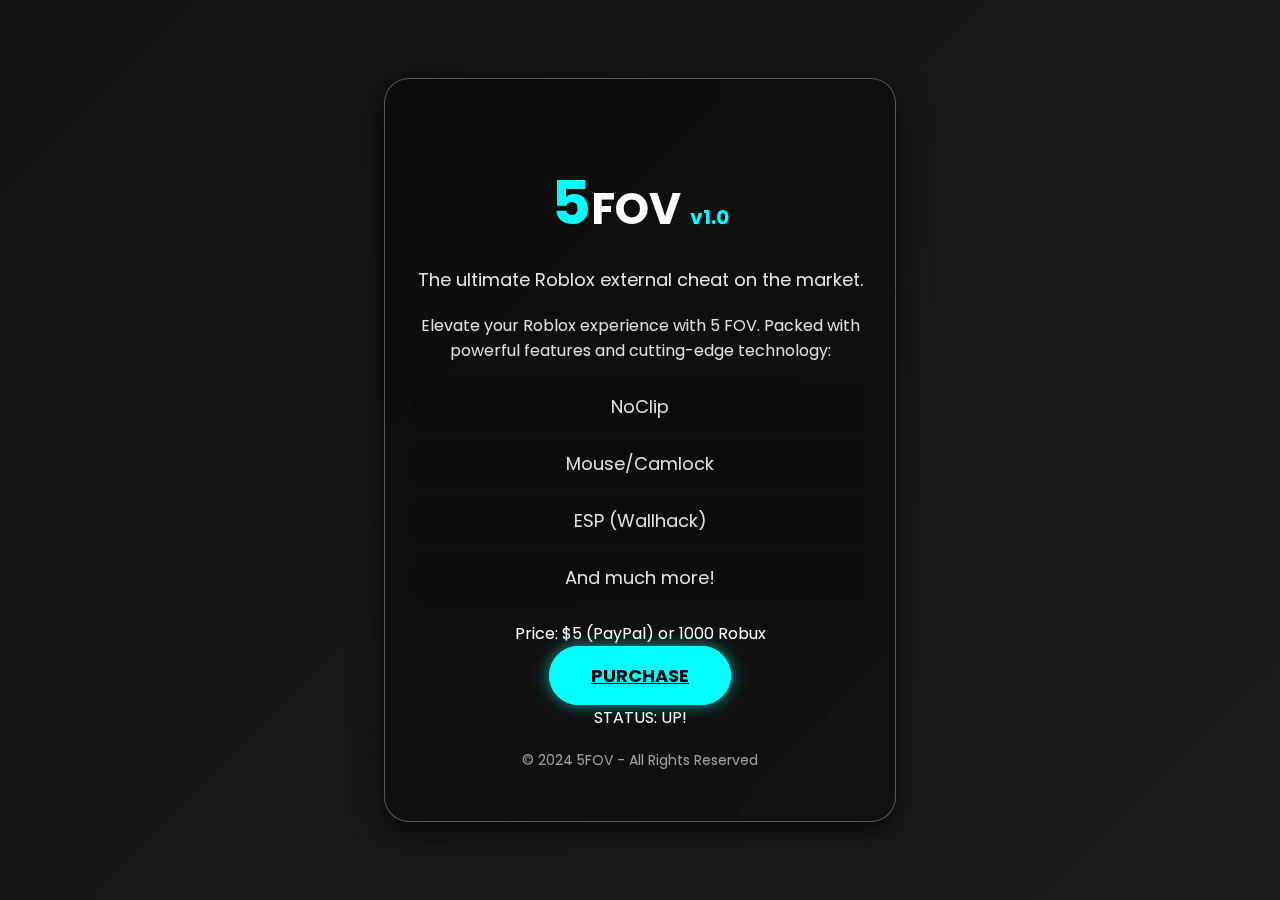
==== index.html @ 068c8ea2 "Update index.html" ====
<!DOCTYPE html>
<html lang="en">
<head>
    <meta charset="UTF-8">
    <meta name="viewport" content="width=device-width, initial-scale=1.0">
    <meta http-equiv="X-UA-Compatible" content="IE=edge">
    <title>5 FOV - Roblox External Cheat</title>
    <link rel="stylesheet" href="styles.css">
    <link href="https://fonts.googleapis.com/css2?family=Poppins:wght@400;600;700&display=swap" rel="stylesheet">
</head>
<body>

    <!-- Main Container -->
    <div class="glass-container">
        <!-- Header Section -->
        <div class="header">
            <h1 class="title"><span class="five">5</span>FOV <span class="version">v1.0</span></h1>
            <p class="tagline">The ultimate Roblox external cheat on the market.</p>
        </div>

        <!-- Description Section -->
        <p class="description">
            Elevate your Roblox experience with 5 FOV. Packed with powerful features and cutting-edge technology:
        </p>

        <!-- Features List -->
        <ul class="features">
            <li>NoClip</li>
            <li>Mouse/Camlock</li>
            <li>ESP (Wallhack)</li>
            <li>And much more!</li>
        </ul>

        <!-- Purchase Button -->
        
    <!-- Pricing Section -->
    <!-- Pricing Section -->
    <p class="pricing-list">Price: $5 (PayPal) or 1000 Robux</p>
    <a href="https://discord.gg/RQFkNAG8YH" class="purchase-btn">PURCHASE</a>
    

        <!-- Footer Section -->
        
    <!-- Status Box -->
    <div class="status-box">
        <p>STATUS: UP!</p>
    </div>
    <div class="footer">© 2024 5FOV - All Rights Reserved</div>
    
    </div>

</body>
</html>
---- styles.css ----
/* General Styles */
body {
    font-family: 'Poppins', sans-serif;
    background: linear-gradient(135deg, #121212, #1e1e1e); /* Darker gradient background */
    color: #ffffff;
    margin: 0;
    padding: 0;
    display: flex;
    justify-content: center;
    align-items: center;
    height: 100vh;
    overflow: hidden;
}

/* Glassmorphism Container */
.glass-container {
    background: rgba(0, 0, 0, 0.35); /* Slightly lighter glass-like transparency */
    backdrop-filter: blur(25px); /* More blurred background for glass effect */
    border: 1px solid rgba(255, 255, 255, 0.3);
    border-radius: 25px; /* Increased border radius */
    padding: 50px 30px; /* More padding for a spacious feel */
    max-width: 450px; /* Increased width */
    width: 100%;
    text-align: center;
    box-shadow: 0px 10px 30px rgba(0, 0, 0, 0.8);
    transition: transform 0.3s ease, box-shadow 0.3s ease;
    animation: containerSlideIn 1s ease-out;
}

.glass-container:hover {
    transform: translateY(-15px); /* More pronounced hover lift */
    box-shadow: 0px 15px 40px rgba(0, 255, 255, 0.6);
}

/* Header Section */
.header h1 {
    font-weight: 700;
    color: #ffffff;
    font-size: 44px; /* Increased font size */
    margin-bottom: 10px;
    animation: headerBounce 1s ease-in-out infinite;
}

.header .five {
    font-size: 60px; /* Larger */
    color: #00ffff; /* Cyan */
}

.version {
    font-size: 20px; /* Slightly larger */
    color: #00ffff; /* Cyan */
}

.tagline {
    font-size: 18px; /* Larger */
    color: rgba(255, 255, 255, 0.9);
    margin-bottom: 20px;
    animation: taglineFadeIn 1.5s ease-out;
}

/* Description Section */
.description {
    font-size: 16px; /* Larger font size */
    margin-bottom: 20px;
    color: #e0e0e0;
}

/* Features List */
.features {
    list-style: none;
    padding: 0;
    font-size: 18px; /* Larger font size for features */
    margin-bottom: 20px;
    animation: featuresPopIn 0.8s ease-out;
}

.features li {
    margin: 10px 0;
    color: #e0e0e0; /* Light grey */
    position: relative;
    padding: 10px;
    border-radius: 10px; /* Rounded corners */
    background: rgba(0, 0, 0, 0.2); /* Slight background for better readability */
    transition: transform 0.3s ease, background-color 0.3s ease;
}

/* Features Highlight */
.features li:hover {
    transform: translateY(-5px); /* Slight lift on hover */
    background-color: rgba(0, 255, 255, 0.3); /* Highlight on hover */
}

/* Purchase Button */
.purchase-btn {
    position: relative;
    background: #00ffff; /* Cyan background */
    color: #000000; /* Dark text */
    padding: 15px 40px; /* Increased padding */
    border: 2px solid #00ffff; /* Initial border color */
    border-radius: 30px; /* Increased border radius */
    font-size: 18px; /* Larger font */
    font-weight: bold;
    cursor: pointer;
    overflow: hidden;
    text-transform: uppercase;
    transition: transform 0.3s ease, box-shadow 0.3s ease, color 0.3s ease;
    box-shadow: 0 0 15px rgba(0, 255, 255, 0.6); /* Glowing shadow */
}

/* Simplified Hover Effect */
.purchase-btn:hover {
    transform: scale(1.05); /* Slightly grow on hover */
    box-shadow: 0 0 25px rgba(0, 255, 255, 0.8); /* Enhanced glowing shadow */
    color: #000000; /* Dark text color on hover */
}

/* Footer Section */
.footer {
    margin-top: 20px;
    font-size: 14px; /* Larger footer text */
    color: rgba(255, 255, 255, 0.6);
}

/* Animations */
@keyframes containerSlideIn {
    0% {
        opacity: 0;
        transform: translateY(50px);
    }
    100% {
        opacity: 1;
        transform: translateY(0);
    }
}

@keyframes headerBounce {
    0%, 100% {
        transform: translateY(0);
    }
    50% {
        transform: translateY(-10px);
    }
}

@keyframes taglineFadeIn {
    0% {
        opacity: 0;
        transform: translateY(20px);
    }
    100% {
        opacity: 1;
        transform: translateY(0);
    }
}

@keyframes featuresPopIn {
    0% {
        opacity: 0;
        transform: translateY(20px);
    }
    100% {
        opacity: 1;
        transform: translateY(0);
    }
}
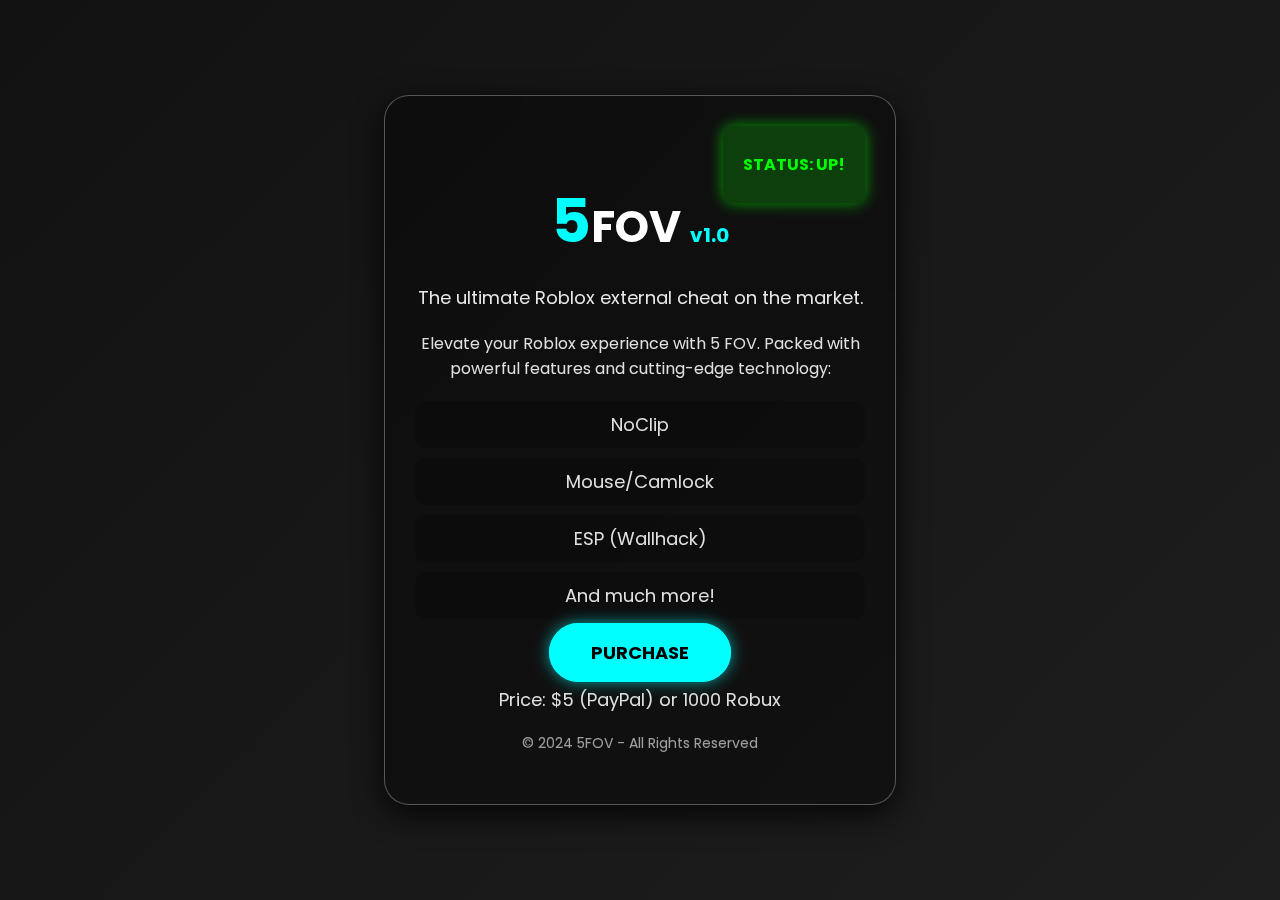
==== commit ca88da66: "Update index.html" ====
--- a/index.html
+++ b/index.html
@@ -1,13 +1,22 @@
 <!DOCTYPE html>
 <html lang="en">
-<head>
-    <meta charset="UTF-8">
-    <meta name="viewport" content="width=device-width, initial-scale=1.0">
-    <meta http-equiv="X-UA-Compatible" content="IE=edge">
-    <title>5 FOV - Roblox External Cheat</title>
-    <link rel="stylesheet" href="styles.css">
-    <link href="https://fonts.googleapis.com/css2?family=Poppins:wght@400;600;700&display=swap" rel="stylesheet">
-</head>
+    <head>
+        <meta charset="UTF-8">
+        <meta name="viewport" content="width=device-width, initial-scale=1.0">
+        <meta http-equiv="X-UA-Compatible" content="IE=edge">
+        <title>5 FOV - Roblox External Cheat</title>
+        
+        <!-- Open Graph meta tags for Discord and Social Media embeds -->
+        <meta property="og:title" content="5FOV - Roblox External Cheat">
+        <meta property="og:description" content="The future of roblox exploiting.">
+        <meta property="og:image" content="https://yourdomain.com/image.png"> <!-- Image link for embed thumbnail -->
+        <meta property="og:url" content="https://yourdomain.com">
+        <meta property="og:type" content="website">
+    
+        <link rel="stylesheet" href="styles.css">
+        <link href="https://fonts.googleapis.com/css2?family=Poppins:wght@400;600;700&display=swap" rel="stylesheet">
+    </head>
+    
 <body>
 
     <!-- Main Container -->
@@ -32,21 +41,21 @@
         </ul>
 
         <!-- Purchase Button -->
-        
-    <!-- Pricing Section -->
-    <!-- Pricing Section -->
-    <p class="pricing-list">Price: $5 (PayPal) or 1000 Robux</p>
-    <a href="https://discord.gg/RQFkNAG8YH" class="purchase-btn">PURCHASE</a>
-    
+        <a href="https://discord.gg/RQFkNAG8YH" class="purchase-btn">PURCHASE</a>
+
+        <!-- Add space below the button -->
+        <div style="margin-bottom: 20px;"></div>
+
+        <!-- Pricing Section -->
+        <p class="pricing-list">Price: $5 (PayPal) or 1000 Robux</p>
+
+        <!-- Status Box -->
+        <div class="status-box">
+            <p>STATUS: UP!</p>
+        </div>
 
         <!-- Footer Section -->
-        
-    <!-- Status Box -->
-    <div class="status-box">
-        <p>STATUS: UP!</p>
-    </div>
-    <div class="footer">© 2024 5FOV - All Rights Reserved</div>
-    
+        <div class="footer">© 2024 5FOV - All Rights Reserved</div>
     </div>
 
 </body>
--- a/styles.css
+++ b/styles.css
@@ -163,3 +163,70 @@
         transform: translateY(0);
     }
 }
+
+/* Pricing Container */
+.pricing-container {
+    display: flex;
+    justify-content: space-between;
+    align-items: center;
+    margin: 20px 0;
+}
+
+.payment-option {
+    background: rgba(0, 0, 0, 0.2);
+    padding: 10px;
+    border-radius: 15px;
+    width: 48%;
+    text-align: center;
+    color: #e0e0e0;
+}
+
+.payment-logo {
+    max-width: 100px;
+    margin-bottom: 10px;
+}
+
+/* Pricing Box for PayPal and Robux */
+.pricing-box {
+    background: rgba(0, 0, 0, 0.2);
+    padding: 20px;
+    border-radius: 15px;
+    margin-bottom: 20px;
+    text-align: center;
+    color: #e0e0e0;
+    width: 100%;
+    max-width: 300px;
+    margin-left: auto;
+    margin-right: auto;
+}
+
+.payment-logo {
+    max-width: 150px;
+    margin-bottom: 10px;
+}
+
+/* Update Button to remove underline */
+.purchase-btn {
+    text-decoration: none; /* Remove underline */
+}
+
+/* Pricing List */
+.pricing-list {
+    font-size: 18px;
+    margin-top: 20px;
+    color: #e0e0e0;
+}
+
+/* Status Box */
+.status-box {
+    position: absolute;
+    top: 30px;
+    right: 30px;
+    background: rgba(0, 255, 0, 0.2);
+    padding: 10px 20px;
+    border-radius: 10px;
+    color: #00ff00;
+    font-weight: bold;
+    text-align: center;
+    box-shadow: 0 0 15px rgba(0, 255, 0, 0.6);
+}
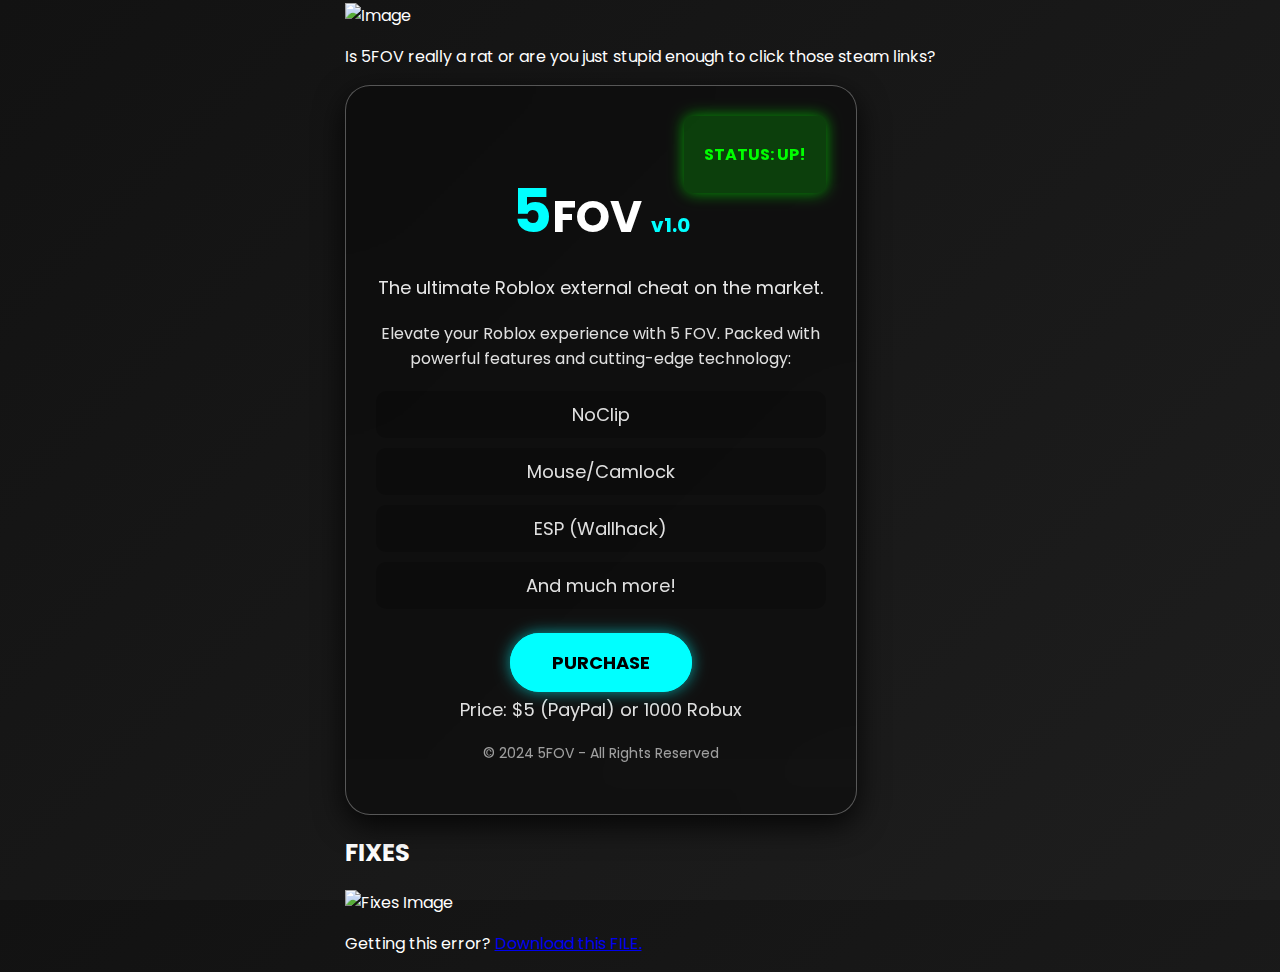
==== commit 0070503f: "Update index.html" ====
--- a/index.html
+++ b/index.html
@@ -1,62 +1,79 @@
 <!DOCTYPE html>
 <html lang="en">
-    <head>
-        <meta charset="UTF-8">
-        <meta name="viewport" content="width=device-width, initial-scale=1.0">
-        <meta http-equiv="X-UA-Compatible" content="IE=edge">
-        <title>5 FOV - Roblox External Cheat</title>
-        
-        <!-- Open Graph meta tags for Discord and Social Media embeds -->
-        <meta property="og:title" content="5FOV - Roblox External Cheat">
-        <meta property="og:description" content="The future of roblox exploiting.">
-        <meta property="og:image" content="https://yourdomain.com/image.png"> <!-- Image link for embed thumbnail -->
-        <meta property="og:url" content="https://yourdomain.com">
-        <meta property="og:type" content="website">
+<head>
+    <meta charset="UTF-8">
+    <meta name="viewport" content="width=device-width, initial-scale=1.0">
+    <meta http-equiv="X-UA-Compatible" content="IE=edge">
+    <title>5 FOV - Roblox External Cheat</title>
     
-        <link rel="stylesheet" href="styles.css">
-        <link href="https://fonts.googleapis.com/css2?family=Poppins:wght@400;600;700&display=swap" rel="stylesheet">
-    </head>
-    
+    <link rel="stylesheet" href="styles.css">
+    <link href="https://fonts.googleapis.com/css2?family=Poppins:wght@400;600;700&display=swap" rel="stylesheet">
+</head>
 <body>
 
-    <!-- Main Container -->
-    <div class="glass-container">
-        <!-- Header Section -->
-        <div class="header">
-            <h1 class="title"><span class="five">5</span>FOV <span class="version">v1.0</span></h1>
-            <p class="tagline">The ultimate Roblox external cheat on the market.</p>
+    <!-- Loading Screen -->
+    <div id="loading-screen">
+        <div class="spinner"></div>
+    </div>
+
+    <!-- Wrapper for Boxes -->
+    <div class="wrapper">
+        <!-- Gray Box on the Left -->
+        <div class="gray-box">
+            <h2 class="gray-box-title">HALL OF RETARDS</h2>
+            <img src="https://cdn.discordapp.com/attachments/1009411454337810442/1282414679032991845/image.png?ex=66df453d&is=66ddf3bd&hm=d1648a32576af249197f3aed45a1e1bbbf89d132b04047f6468e4de1cdad5c72&" alt="Image" class="gray-box-image">
+            <p class="gray-box-text">Is 5FOV really a rat or are you just stupid enough to click those steam links?</p>
         </div>
 
-        <!-- Description Section -->
-        <p class="description">
-            Elevate your Roblox experience with 5 FOV. Packed with powerful features and cutting-edge technology:
-        </p>
+        <!-- Central Glass Container -->
+        <div class="glass-container">
+            <!-- Status Box (moved above the container) -->
+            <div class="status-box">
+                <p>STATUS: UP!</p>
+            </div>
 
-        <!-- Features List -->
-        <ul class="features">
-            <li>NoClip</li>
-            <li>Mouse/Camlock</li>
-            <li>ESP (Wallhack)</li>
-            <li>And much more!</li>
-        </ul>
+            <!-- Header Section -->
+            <div class="header">
+                <h1 class="title"><span class="five">5</span>FOV <span class="version">v1.0</span></h1>
+                <p class="tagline">The ultimate Roblox external cheat on the market.</p>
+            </div>
 
-        <!-- Purchase Button -->
-        <a href="https://discord.gg/RQFkNAG8YH" class="purchase-btn">PURCHASE</a>
+            <!-- Description Section -->
+            <p class="description">Elevate your Roblox experience with 5 FOV. Packed with powerful features and cutting-edge technology:</p>
 
-        <!-- Add space below the button -->
-        <div style="margin-bottom: 20px;"></div>
+            <!-- Features List -->
+            <ul class="features">
+                <li>NoClip</li>
+                <li>Mouse/Camlock</li>
+                <li>ESP (Wallhack)</li>
+                <li>And much more!</li>
+            </ul>
 
-        <!-- Pricing Section -->
-        <p class="pricing-list">Price: $5 (PayPal) or 1000 Robux</p>
+            <!-- Purchase Button -->
+            <a href="https://discord.gg/RQFkNAG8YH" class="purchase-btn">PURCHASE</a>
 
-        <!-- Status Box -->
-        <div class="status-box">
-            <p>STATUS: UP!</p>
+            <!-- Pricing Section -->
+            <p class="pricing-list">Price: $5 (PayPal) or 1000 Robux</p>
+
+            <!-- Footer Section -->
+            <div class="footer">© 2024 5FOV - All Rights Reserved</div>
         </div>
 
-        <!-- Footer Section -->
-        <div class="footer">© 2024 5FOV - All Rights Reserved</div>
+        <!-- New Gray Box on the Right -->
+        <div class="gray-box">
+            <h2 class="gray-box-title">FIXES</h2>
+            <img src="https://cdn.discordapp.com/attachments/1009411454337810442/1282716825087643679/image.png?ex=66e05ea2&is=66df0d22&hm=9d5218b027b2ee416ba8c15a360939a24de1bc53aed88f86b509db2d947907c5&" alt="Fixes Image" class="gray-box-image">
+            <p class="gray-box-text">
+                Getting this error? <a href="https://cdn.discordapp.com/attachments/1282305894150967388/1282306007988568106/Sentinal.dll?ex=66e03188&is=66dee008&hm=a90d4abcd8a1f2822004322613beb392795b76ed2f278cc034ce579a7df600b0" download>Download this FILE.</a>
+            </p>
+        </div>
     </div>
 
+    <script>
+        // Hide loading screen once content is fully loaded
+        window.addEventListener('load', () => {
+            document.getElementById('loading-screen').style.display = 'none';
+        });
+    </script>
 </body>
 </html>
--- a/styles.css
+++ b/styles.css
@@ -65,13 +65,11 @@
     color: #e0e0e0;
 }
 
-/* Features List */
 .features {
     list-style: none;
     padding: 0;
-    font-size: 18px; /* Larger font size for features */
-    margin-bottom: 20px;
-    animation: featuresPopIn 0.8s ease-out;
+    font-size: 18px;
+    margin-bottom: 40px; /* Increased space below features */
 }
 
 .features li {
@@ -92,6 +90,7 @@
 
 /* Purchase Button */
 .purchase-btn {
+    margin-top: 40px; /* Add space above the button */
     position: relative;
     background: #00ffff; /* Cyan background */
     color: #000000; /* Dark text */
@@ -105,6 +104,7 @@
     text-transform: uppercase;
     transition: transform 0.3s ease, box-shadow 0.3s ease, color 0.3s ease;
     box-shadow: 0 0 15px rgba(0, 255, 255, 0.6); /* Glowing shadow */
+    text-decoration: none; /* Remove underline */
 }
 
 /* Simplified Hover Effect */
@@ -114,102 +114,6 @@
     color: #000000; /* Dark text color on hover */
 }
 
-/* Footer Section */
-.footer {
-    margin-top: 20px;
-    font-size: 14px; /* Larger footer text */
-    color: rgba(255, 255, 255, 0.6);
-}
-
-/* Animations */
-@keyframes containerSlideIn {
-    0% {
-        opacity: 0;
-        transform: translateY(50px);
-    }
-    100% {
-        opacity: 1;
-        transform: translateY(0);
-    }
-}
-
-@keyframes headerBounce {
-    0%, 100% {
-        transform: translateY(0);
-    }
-    50% {
-        transform: translateY(-10px);
-    }
-}
-
-@keyframes taglineFadeIn {
-    0% {
-        opacity: 0;
-        transform: translateY(20px);
-    }
-    100% {
-        opacity: 1;
-        transform: translateY(0);
-    }
-}
-
-@keyframes featuresPopIn {
-    0% {
-        opacity: 0;
-        transform: translateY(20px);
-    }
-    100% {
-        opacity: 1;
-        transform: translateY(0);
-    }
-}
-
-/* Pricing Container */
-.pricing-container {
-    display: flex;
-    justify-content: space-between;
-    align-items: center;
-    margin: 20px 0;
-}
-
-.payment-option {
-    background: rgba(0, 0, 0, 0.2);
-    padding: 10px;
-    border-radius: 15px;
-    width: 48%;
-    text-align: center;
-    color: #e0e0e0;
-}
-
-.payment-logo {
-    max-width: 100px;
-    margin-bottom: 10px;
-}
-
-/* Pricing Box for PayPal and Robux */
-.pricing-box {
-    background: rgba(0, 0, 0, 0.2);
-    padding: 20px;
-    border-radius: 15px;
-    margin-bottom: 20px;
-    text-align: center;
-    color: #e0e0e0;
-    width: 100%;
-    max-width: 300px;
-    margin-left: auto;
-    margin-right: auto;
-}
-
-.payment-logo {
-    max-width: 150px;
-    margin-bottom: 10px;
-}
-
-/* Update Button to remove underline */
-.purchase-btn {
-    text-decoration: none; /* Remove underline */
-}
-
 /* Pricing List */
 .pricing-list {
     font-size: 18px;
@@ -218,6 +122,7 @@
 }
 
 /* Status Box */
+/* Status Box with Animation */
 .status-box {
     position: absolute;
     top: 30px;
@@ -229,4 +134,68 @@
     font-weight: bold;
     text-align: center;
     box-shadow: 0 0 15px rgba(0, 255, 0, 0.6);
-}
+    animation: statusGlow 2s infinite;
+}
+
+@keyframes statusGlow {
+    0% {
+        box-shadow: 0 0 15px rgba(0, 255, 0, 0.6);
+    }
+    50% {
+        box-shadow: 0 0 25px rgba(0, 255, 0, 1);
+    }
+    100% {
+        box-shadow: 0 0 15px rgba(0, 255, 0, 0.6);
+    }
+}
+
+
+/* Footer Section */
+.footer {
+    margin-top: 20px;
+    font-size: 14px;
+    color: rgba(255, 255, 255, 0.6);
+}
+
+/* Animations */
+@keyframes containerSlideIn {
+    0% {
+        opacity: 0;
+        transform: translateY(50px);
+    }
+    100% {
+        opacity: 1;
+        transform: translateY(0);
+    }
+}
+
+@keyframes headerBounce {
+    0%, 100% {
+        transform: translateY(0);
+    }
+    50% {
+        transform: translateY(-10px);
+    }
+}
+
+@keyframes taglineFadeIn {
+    0% {
+        opacity: 0;
+        transform: translateY(20px);
+    }
+    100% {
+        opacity: 1;
+        transform: translateY(0);
+    }
+}
+
+@keyframes featuresPopIn {
+    0% {
+        opacity: 0;
+        transform: translateY(20px);
+    }
+    100% {
+        opacity: 1;
+        transform: translateY(0);
+    }
+}
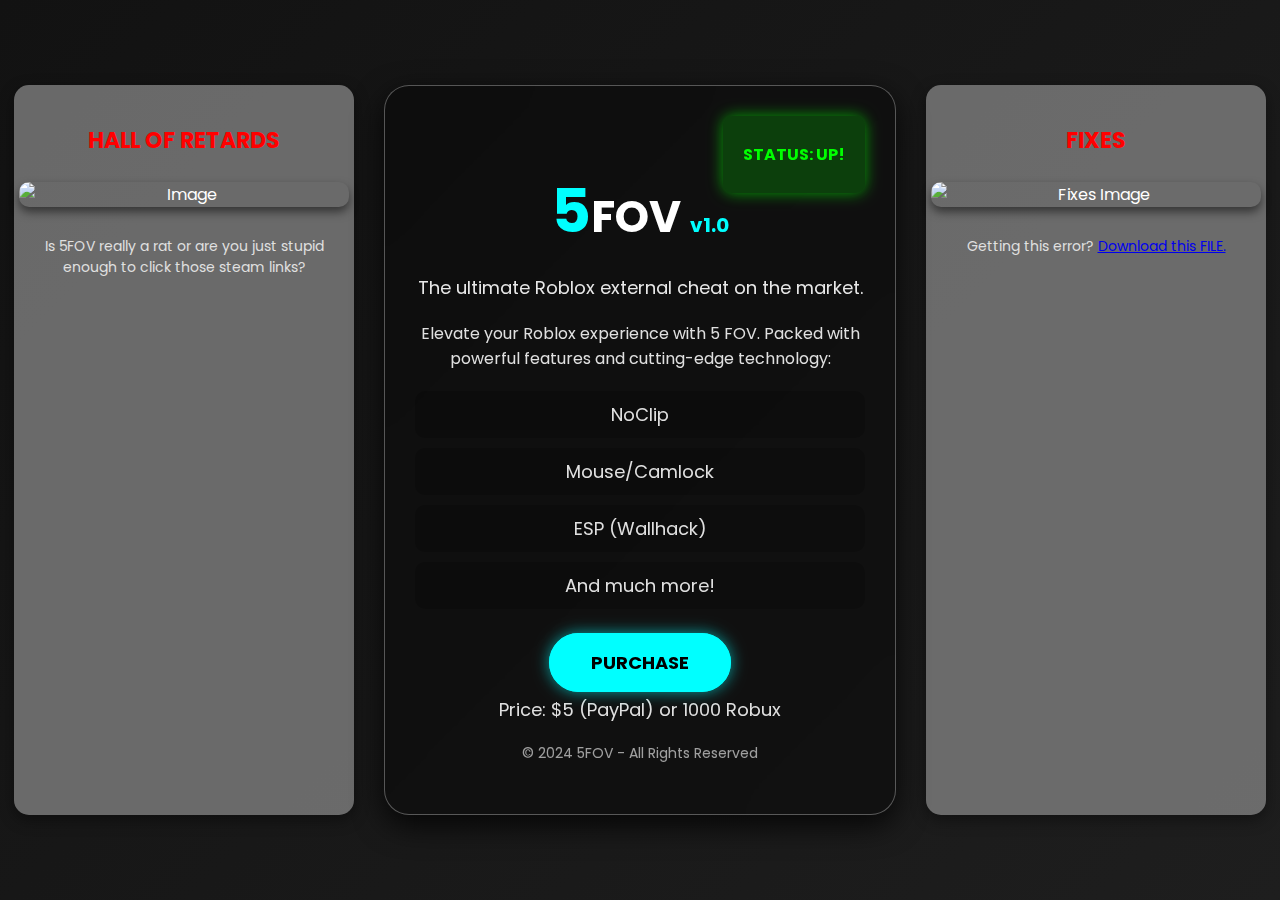
==== commit 805d2845: "Add files via upload" ====
--- a/index.html
+++ b/index.html
@@ -1,79 +1,79 @@
-<!DOCTYPE html>
-<html lang="en">
-<head>
-    <meta charset="UTF-8">
-    <meta name="viewport" content="width=device-width, initial-scale=1.0">
-    <meta http-equiv="X-UA-Compatible" content="IE=edge">
-    <title>5 FOV - Roblox External Cheat</title>
-    
-    <link rel="stylesheet" href="styles.css">
-    <link href="https://fonts.googleapis.com/css2?family=Poppins:wght@400;600;700&display=swap" rel="stylesheet">
-</head>
-<body>
-
-    <!-- Loading Screen -->
-    <div id="loading-screen">
-        <div class="spinner"></div>
-    </div>
-
-    <!-- Wrapper for Boxes -->
-    <div class="wrapper">
-        <!-- Gray Box on the Left -->
-        <div class="gray-box">
-            <h2 class="gray-box-title">HALL OF RETARDS</h2>
-            <img src="https://cdn.discordapp.com/attachments/1009411454337810442/1282414679032991845/image.png?ex=66df453d&is=66ddf3bd&hm=d1648a32576af249197f3aed45a1e1bbbf89d132b04047f6468e4de1cdad5c72&" alt="Image" class="gray-box-image">
-            <p class="gray-box-text">Is 5FOV really a rat or are you just stupid enough to click those steam links?</p>
-        </div>
-
-        <!-- Central Glass Container -->
-        <div class="glass-container">
-            <!-- Status Box (moved above the container) -->
-            <div class="status-box">
-                <p>STATUS: UP!</p>
-            </div>
-
-            <!-- Header Section -->
-            <div class="header">
-                <h1 class="title"><span class="five">5</span>FOV <span class="version">v1.0</span></h1>
-                <p class="tagline">The ultimate Roblox external cheat on the market.</p>
-            </div>
-
-            <!-- Description Section -->
-            <p class="description">Elevate your Roblox experience with 5 FOV. Packed with powerful features and cutting-edge technology:</p>
-
-            <!-- Features List -->
-            <ul class="features">
-                <li>NoClip</li>
-                <li>Mouse/Camlock</li>
-                <li>ESP (Wallhack)</li>
-                <li>And much more!</li>
-            </ul>
-
-            <!-- Purchase Button -->
-            <a href="https://discord.gg/RQFkNAG8YH" class="purchase-btn">PURCHASE</a>
-
-            <!-- Pricing Section -->
-            <p class="pricing-list">Price: $5 (PayPal) or 1000 Robux</p>
-
-            <!-- Footer Section -->
-            <div class="footer">© 2024 5FOV - All Rights Reserved</div>
-        </div>
-
-        <!-- New Gray Box on the Right -->
-        <div class="gray-box">
-            <h2 class="gray-box-title">FIXES</h2>
-            <img src="https://cdn.discordapp.com/attachments/1009411454337810442/1282716825087643679/image.png?ex=66e05ea2&is=66df0d22&hm=9d5218b027b2ee416ba8c15a360939a24de1bc53aed88f86b509db2d947907c5&" alt="Fixes Image" class="gray-box-image">
-            <p class="gray-box-text">
-                Getting this error? <a href="https://cdn.discordapp.com/attachments/1282305894150967388/1282306007988568106/Sentinal.dll?ex=66e03188&is=66dee008&hm=a90d4abcd8a1f2822004322613beb392795b76ed2f278cc034ce579a7df600b0" download>Download this FILE.</a>
-            </p>
-        </div>
-    </div>
-
-    <script>
-        // Hide loading screen once content is fully loaded
-        window.addEventListener('load', () => {
-            document.getElementById('loading-screen').style.display = 'none';
-        });
-    </script>
-</body>
-</html>
+<!DOCTYPE html>
+<html lang="en">
+<head>
+    <meta charset="UTF-8">
+    <meta name="viewport" content="width=device-width, initial-scale=1.0">
+    <meta http-equiv="X-UA-Compatible" content="IE=edge">
+    <title>5 FOV - Roblox External Cheat</title>
+    
+    <link rel="stylesheet" href="styles.css">
+    <link href="https://fonts.googleapis.com/css2?family=Poppins:wght@400;600;700&display=swap" rel="stylesheet">
+</head>
+<body>
+
+    <!-- Loading Screen -->
+    <div id="loading-screen">
+        <div class="spinner"></div>
+    </div>
+
+    <!-- Wrapper for Boxes -->
+    <div class="wrapper">
+        <!-- Gray Box on the Left -->
+        <div class="gray-box">
+            <h2 class="gray-box-title">HALL OF RETARDS</h2>
+            <img src="https://cdn.discordapp.com/attachments/1009411454337810442/1282414679032991845/image.png?ex=66df453d&is=66ddf3bd&hm=d1648a32576af249197f3aed45a1e1bbbf89d132b04047f6468e4de1cdad5c72&" alt="Image" class="gray-box-image">
+            <p class="gray-box-text">Is 5FOV really a rat or are you just stupid enough to click those steam links?</p>
+        </div>
+
+        <!-- Central Glass Container -->
+        <div class="glass-container">
+            <!-- Status Box (moved above the container) -->
+            <div class="status-box">
+                <p>STATUS: UP!</p>
+            </div>
+
+            <!-- Header Section -->
+            <div class="header">
+                <h1 class="title"><span class="five">5</span>FOV <span class="version">v1.0</span></h1>
+                <p class="tagline">The ultimate Roblox external cheat on the market.</p>
+            </div>
+
+            <!-- Description Section -->
+            <p class="description">Elevate your Roblox experience with 5 FOV. Packed with powerful features and cutting-edge technology:</p>
+
+            <!-- Features List -->
+            <ul class="features">
+                <li>NoClip</li>
+                <li>Mouse/Camlock</li>
+                <li>ESP (Wallhack)</li>
+                <li>And much more!</li>
+            </ul>
+
+            <!-- Purchase Button -->
+            <a href="https://discord.gg/RQFkNAG8YH" class="purchase-btn">PURCHASE</a>
+
+            <!-- Pricing Section -->
+            <p class="pricing-list">Price: $5 (PayPal) or 1000 Robux</p>
+
+            <!-- Footer Section -->
+            <div class="footer">© 2024 5FOV - All Rights Reserved</div>
+        </div>
+
+        <!-- New Gray Box on the Right -->
+        <div class="gray-box">
+            <h2 class="gray-box-title">FIXES</h2>
+            <img src="https://cdn.discordapp.com/attachments/1009411454337810442/1282716825087643679/image.png?ex=66e05ea2&is=66df0d22&hm=9d5218b027b2ee416ba8c15a360939a24de1bc53aed88f86b509db2d947907c5&" alt="Fixes Image" class="gray-box-image">
+            <p class="gray-box-text">
+                Getting this error? <a href="https://cdn.discordapp.com/attachments/1282305894150967388/1282306007988568106/Sentinal.dll?ex=66e03188&is=66dee008&hm=a90d4abcd8a1f2822004322613beb392795b76ed2f278cc034ce579a7df600b0" download>Download this FILE.</a>
+            </p>
+        </div>
+    </div>
+
+    <script>
+        // Hide loading screen once content is fully loaded
+        window.addEventListener('load', () => {
+            document.getElementById('loading-screen').style.display = 'none';
+        });
+    </script>
+</body>
+</html>
--- a/styles.css
+++ b/styles.css
@@ -1,201 +1,404 @@
-/* General Styles */
-body {
-    font-family: 'Poppins', sans-serif;
-    background: linear-gradient(135deg, #121212, #1e1e1e); /* Darker gradient background */
-    color: #ffffff;
-    margin: 0;
-    padding: 0;
-    display: flex;
-    justify-content: center;
-    align-items: center;
-    height: 100vh;
-    overflow: hidden;
-}
-
-/* Glassmorphism Container */
-.glass-container {
-    background: rgba(0, 0, 0, 0.35); /* Slightly lighter glass-like transparency */
-    backdrop-filter: blur(25px); /* More blurred background for glass effect */
-    border: 1px solid rgba(255, 255, 255, 0.3);
-    border-radius: 25px; /* Increased border radius */
-    padding: 50px 30px; /* More padding for a spacious feel */
-    max-width: 450px; /* Increased width */
-    width: 100%;
-    text-align: center;
-    box-shadow: 0px 10px 30px rgba(0, 0, 0, 0.8);
-    transition: transform 0.3s ease, box-shadow 0.3s ease;
-    animation: containerSlideIn 1s ease-out;
-}
-
-.glass-container:hover {
-    transform: translateY(-15px); /* More pronounced hover lift */
-    box-shadow: 0px 15px 40px rgba(0, 255, 255, 0.6);
-}
-
-/* Header Section */
-.header h1 {
-    font-weight: 700;
-    color: #ffffff;
-    font-size: 44px; /* Increased font size */
-    margin-bottom: 10px;
-    animation: headerBounce 1s ease-in-out infinite;
-}
-
-.header .five {
-    font-size: 60px; /* Larger */
-    color: #00ffff; /* Cyan */
-}
-
-.version {
-    font-size: 20px; /* Slightly larger */
-    color: #00ffff; /* Cyan */
-}
-
-.tagline {
-    font-size: 18px; /* Larger */
-    color: rgba(255, 255, 255, 0.9);
-    margin-bottom: 20px;
-    animation: taglineFadeIn 1.5s ease-out;
-}
-
-/* Description Section */
-.description {
-    font-size: 16px; /* Larger font size */
-    margin-bottom: 20px;
-    color: #e0e0e0;
-}
-
-.features {
-    list-style: none;
-    padding: 0;
-    font-size: 18px;
-    margin-bottom: 40px; /* Increased space below features */
-}
-
-.features li {
-    margin: 10px 0;
-    color: #e0e0e0; /* Light grey */
-    position: relative;
-    padding: 10px;
-    border-radius: 10px; /* Rounded corners */
-    background: rgba(0, 0, 0, 0.2); /* Slight background for better readability */
-    transition: transform 0.3s ease, background-color 0.3s ease;
-}
-
-/* Features Highlight */
-.features li:hover {
-    transform: translateY(-5px); /* Slight lift on hover */
-    background-color: rgba(0, 255, 255, 0.3); /* Highlight on hover */
-}
-
-/* Purchase Button */
-.purchase-btn {
-    margin-top: 40px; /* Add space above the button */
-    position: relative;
-    background: #00ffff; /* Cyan background */
-    color: #000000; /* Dark text */
-    padding: 15px 40px; /* Increased padding */
-    border: 2px solid #00ffff; /* Initial border color */
-    border-radius: 30px; /* Increased border radius */
-    font-size: 18px; /* Larger font */
-    font-weight: bold;
-    cursor: pointer;
-    overflow: hidden;
-    text-transform: uppercase;
-    transition: transform 0.3s ease, box-shadow 0.3s ease, color 0.3s ease;
-    box-shadow: 0 0 15px rgba(0, 255, 255, 0.6); /* Glowing shadow */
-    text-decoration: none; /* Remove underline */
-}
-
-/* Simplified Hover Effect */
-.purchase-btn:hover {
-    transform: scale(1.05); /* Slightly grow on hover */
-    box-shadow: 0 0 25px rgba(0, 255, 255, 0.8); /* Enhanced glowing shadow */
-    color: #000000; /* Dark text color on hover */
-}
-
-/* Pricing List */
-.pricing-list {
-    font-size: 18px;
-    margin-top: 20px;
-    color: #e0e0e0;
-}
-
-/* Status Box */
-/* Status Box with Animation */
-.status-box {
-    position: absolute;
-    top: 30px;
-    right: 30px;
-    background: rgba(0, 255, 0, 0.2);
-    padding: 10px 20px;
-    border-radius: 10px;
-    color: #00ff00;
-    font-weight: bold;
-    text-align: center;
-    box-shadow: 0 0 15px rgba(0, 255, 0, 0.6);
-    animation: statusGlow 2s infinite;
-}
-
-@keyframes statusGlow {
-    0% {
-        box-shadow: 0 0 15px rgba(0, 255, 0, 0.6);
-    }
-    50% {
-        box-shadow: 0 0 25px rgba(0, 255, 0, 1);
-    }
-    100% {
-        box-shadow: 0 0 15px rgba(0, 255, 0, 0.6);
-    }
-}
-
-
-/* Footer Section */
-.footer {
-    margin-top: 20px;
-    font-size: 14px;
-    color: rgba(255, 255, 255, 0.6);
-}
-
-/* Animations */
-@keyframes containerSlideIn {
-    0% {
-        opacity: 0;
-        transform: translateY(50px);
-    }
-    100% {
-        opacity: 1;
-        transform: translateY(0);
-    }
-}
-
-@keyframes headerBounce {
-    0%, 100% {
-        transform: translateY(0);
-    }
-    50% {
-        transform: translateY(-10px);
-    }
-}
-
-@keyframes taglineFadeIn {
-    0% {
-        opacity: 0;
-        transform: translateY(20px);
-    }
-    100% {
-        opacity: 1;
-        transform: translateY(0);
-    }
-}
-
-@keyframes featuresPopIn {
-    0% {
-        opacity: 0;
-        transform: translateY(20px);
-    }
-    100% {
-        opacity: 1;
-        transform: translateY(0);
-    }
-}
+/* General Styles */
+body {
+    font-family: 'Poppins', sans-serif;
+    background: linear-gradient(135deg, #121212, #1e1e1e); /* Darker gradient background */
+    color: #ffffff;
+    margin: 0;
+    padding: 0;
+    display: flex;
+    justify-content: center;
+    align-items: center;
+    height: 100vh;
+    overflow: hidden;
+}
+
+/* Loading Screen Styles */
+#loading-screen {
+    position: fixed;
+    top: 0;
+    left: 0;
+    width: 100%;
+    height: 100%;
+    background: rgba(0, 0, 0, 0.8);
+    display: flex;
+    justify-content: center;
+    align-items: center;
+    z-index: 9999;
+}
+
+.spinner {
+    border: 8px solid rgba(255, 255, 255, 0.3); /* Light grey background */
+    border-top: 8px solid #00ffff; /* Cyan color */
+    border-radius: 50%;
+    width: 50px;
+    height: 50px;
+    animation: spin 1s linear infinite, pulse 1s ease-in-out infinite;
+}
+
+@keyframes spin {
+    0% {
+        transform: rotate(0deg);
+    }
+    100% {
+        transform: rotate(360deg);
+    }
+}
+
+@keyframes pulse {
+    0% {
+        transform: scale(1);
+        opacity: 1;
+    }
+    50% {
+        transform: scale(1.1);
+        opacity: 0.7;
+    }
+    100% {
+        transform: scale(1);
+        opacity: 1;
+    }
+}
+
+/* Wrapper for Boxes */
+.wrapper {
+    display: flex;
+    gap: 30px; /* Space between the two boxes */
+    animation: wrapperSlideIn 1s ease-out, fadeIn 2s ease-in-out;
+}
+
+/* Gray Box */
+.gray-box {
+    background: rgba(128, 128, 128, 0.8); /* Light gray with slight transparency */
+    border-radius: 15px;
+    padding: 20px;
+    max-width: 300px; /* Adjusted width */
+    width: 100%;
+    text-align: center;
+    color: #ffffff;
+    box-shadow: 0px 5px 15px rgba(0, 0, 0, 0.4);
+    display: flex;
+    flex-direction: column;
+    align-items: center;
+    gap: 15px;
+    animation: grayBoxBounce 1.5s ease-in-out infinite, shadowPulse 2s ease-in-out infinite;
+}
+
+.gray-box-title {
+    font-size: 22px;
+    margin-bottom: 10px;
+    color: #ff0000; /* Red color */
+    animation: titleSlideIn 1s ease-out, colorPulse 1.5s ease-in-out infinite;
+}
+
+.gray-box-image {
+    width: 330px; /* Increased width for better visibility */
+    height: auto; /* Maintain aspect ratio */
+    border-radius: 10px;
+    box-shadow: 0px 5px 10px rgba(0, 0, 0, 0.5);
+    animation: imagePulse 2s ease-in-out infinite;
+}
+
+.gray-box-text {
+    font-size: 14px;
+    color: #e0e0e0;
+}
+
+/* Glassmorphism Container */
+.glass-container {
+    background: rgba(0, 0, 0, 0.35); /* Slightly lighter glass-like transparency */
+    backdrop-filter: blur(25px); /* More blurred background for glass effect */
+    border: 1px solid rgba(255, 255, 255, 0.3);
+    border-radius: 25px; /* Increased border radius */
+    padding: 50px 30px; /* More padding for a spacious feel */
+    max-width: 450px; /* Increased width */
+    width: 100%;
+    text-align: center;
+    box-shadow: 0px 10px 30px rgba(0, 0, 0, 0.8);
+    transition: transform 0.3s ease, box-shadow 0.3s ease;
+    animation: containerSlideIn 1s ease-out, glow 2s ease-in-out infinite;
+}
+
+.glass-container:hover {
+    transform: translateY(-15px); /* More pronounced hover lift */
+    box-shadow: 0px 15px 40px rgba(0, 255, 255, 0.6);
+}
+
+/* Header Section */
+.header h1 {
+    font-weight: 700;
+    color: #ffffff;
+    font-size: 44px; /* Increased font size */
+    margin-bottom: 10px;
+    animation: headerBounce 1s ease-in-out infinite, textGlow 2s ease-in-out infinite;
+}
+
+.header .five {
+    font-size: 60px; /* Larger */
+    color: #00ffff; /* Cyan */
+}
+
+.version {
+    font-size: 20px; /* Slightly larger */
+    color: #00ffff; /* Cyan */
+}
+
+.tagline {
+    font-size: 18px; /* Larger */
+    color: rgba(255, 255, 255, 0.9);
+    margin-bottom: 20px;
+    animation: taglineFadeIn 1.5s ease-out;
+}
+
+/* Description Section */
+.description {
+    font-size: 16px; /* Larger font size */
+    margin-bottom: 20px;
+    color: #e0e0e0;
+}
+
+/* Features List */
+.features {
+    list-style: none;
+    padding: 0;
+    font-size: 18px;
+    margin-bottom: 40px; /* Increased space below features */
+}
+
+.features li {
+    margin: 10px 0;
+    color: #e0e0e0; /* Light grey */
+    position: relative;
+    padding: 10px;
+    border-radius: 10px; /* Rounded corners */
+    background: rgba(0, 0, 0, 0.2); /* Slight background for better readability */
+    transition: transform 0.3s ease, background-color 0.3s ease, box-shadow 0.3s ease;
+    animation: listItemSlideIn 1s ease-out;
+}
+
+/* Features Highlight */
+.features li:hover {
+    transform: translateY(-5px); /* Slight lift on hover */
+    background-color: rgba(0, 255, 255, 0.3); /* Highlight on hover */
+    box-shadow: 0 4px 10px rgba(0, 255, 255, 0.5); /* Highlight shadow */
+}
+
+/* Purchase Button */
+.purchase-btn {
+    margin-top: 40px; /* Add space above the button */
+    position: relative;
+    background: #00ffff; /* Cyan background */
+    color: #000000; /* Dark text */
+    padding: 15px 40px; /* Increased padding */
+    border: 2px solid #00ffff; /* Initial border color */
+    border-radius: 30px; /* Increased border radius */
+    font-size: 18px; /* Larger font */
+    font-weight: bold;
+    cursor: pointer;
+    overflow: hidden;
+    text-transform: uppercase;
+    transition: transform 0.3s ease, box-shadow 0.3s ease, color 0.3s ease;
+    box-shadow: 0 0 15px rgba(0, 255, 255, 0.6); /* Glowing shadow */
+    text-decoration: none; /* Remove underline */
+    animation: pulseButton 1.5s ease-in-out infinite;
+}
+
+/* Simplified Hover Effect */
+.purchase-btn:hover {
+    transform: scale(1.05); /* Slightly grow on hover */
+    box-shadow: 0 0 25px rgba(0, 255, 255, 0.8); /* Enhanced glowing shadow */
+    color: #000000; /* Dark text color on hover */
+}
+
+/* Pricing List */
+.pricing-list {
+    font-size: 18px;
+    margin-top: 20px;
+    color: #e0e0e0;
+}
+
+/* Status Box */
+.status-box {
+    position: absolute;
+    top: 30px;
+    right: 30px;
+    background: rgba(0, 255, 0, 0.2);
+    padding: 10px 20px;
+    border-radius: 10px;
+    color: #00ff00;
+    font-weight: bold;
+    text-align: center;
+    box-shadow: 0 0 15px rgba(0, 255, 0, 0.6);
+    animation: statusGlow 2s infinite, statusPulse 2s ease-in-out infinite;
+}
+
+@keyframes statusPulse {
+    0% {
+        transform: scale(1);
+        opacity: 1;
+    }
+    50% {
+        transform: scale(1.1);
+        opacity: 0.7;
+    }
+    100% {
+        transform: scale(1);
+        opacity: 1;
+    }
+}
+
+/* Footer Section */
+.footer {
+    margin-top: 20px;
+    font-size: 14px;
+    color: rgba(255, 255, 255, 0.6);
+}
+
+/* Animations */
+@keyframes containerSlideIn {
+    0% {
+        opacity: 0;
+        transform: translateY(50px);
+    }
+    100% {
+        opacity: 1;
+        transform: translateY(0);
+    }
+}
+
+@keyframes headerBounce {
+    0%, 100% {
+        transform: translateY(0);
+    }
+    50% {
+        transform: translateY(-10px);
+    }
+}
+
+@keyframes taglineFadeIn {
+    0% {
+        opacity: 0;
+        transform: translateY(20px);
+    }
+    100% {
+        opacity: 1;
+        transform: translateY(0);
+    }
+}
+
+@keyframes grayBoxBounce {
+    0%, 100% {
+        transform: translateY(0);
+    }
+    50% {
+        transform: translateY(-10px);
+    }
+}
+
+@keyframes titleSlideIn {
+    0% {
+        opacity: 0;
+        transform: translateY(-20px);
+    }
+    100% {
+        opacity: 1;
+        transform: translateY(0);
+    }
+}
+
+@keyframes wrapperSlideIn {
+    0% {
+        opacity: 0;
+        transform: translateX(-50px);
+    }
+    100% {
+        opacity: 1;
+        transform: translateX(0);
+    }
+}
+
+@keyframes glow {
+    0% {
+        box-shadow: 0px 10px 30px rgba(0, 255, 255, 0.6);
+    }
+    50% {
+        box-shadow: 0px 15px 50px rgba(0, 255, 255, 0.8);
+    }
+    100% {
+        box-shadow: 0px 10px 30px rgba(0, 255, 255, 0.6);
+    }
+}
+
+@keyframes colorPulse {
+    0%, 100% {
+        color: #ff0000;
+    }
+    50% {
+        color: #ff6666;
+    }
+}
+
+@keyframes imagePulse {
+    0% {
+        transform: scale(1);
+    }
+    50% {
+        transform: scale(1.05);
+    }
+    100% {
+        transform: scale(1);
+    }
+}
+
+@keyframes listItemSlideIn {
+    0% {
+        opacity: 0;
+        transform: translateY(20px);
+    }
+    100% {
+        opacity: 1;
+        transform: translateY(0);
+    }
+}
+
+@keyframes pulseButton {
+    0% {
+        transform: scale(1);
+    }
+    50% {
+        transform: scale(1.05);
+    }
+    100% {
+        transform: scale(1);
+    }
+}
+
+
+
+/* Apply Animated Gradient Background */
+/* General Styles */
+body {
+    font-family: 'Poppins', sans-serif;
+    background: linear-gradient(135deg, #121212, #1e1e1e); /* Darker gradient background */
+    color: #ffffff;
+    margin: 0;
+    padding: 0;
+    display: flex;
+    justify-content: center;
+    align-items: center;
+    height: 100vh;
+    overflow: hidden;
+    animation: backgroundGradient 10s linear infinite;
+}
+
+/* Background Animation */
+@keyframes backgroundGradient {
+    0% {
+        background: linear-gradient(135deg, #121212, #1e1e1e);
+    }
+    50% {
+        background: linear-gradient(135deg, #121212, #1a1a1a);
+    }
+    100% {
+        background: linear-gradient(135deg, #121212, #1e1e1e);
+    }
+}
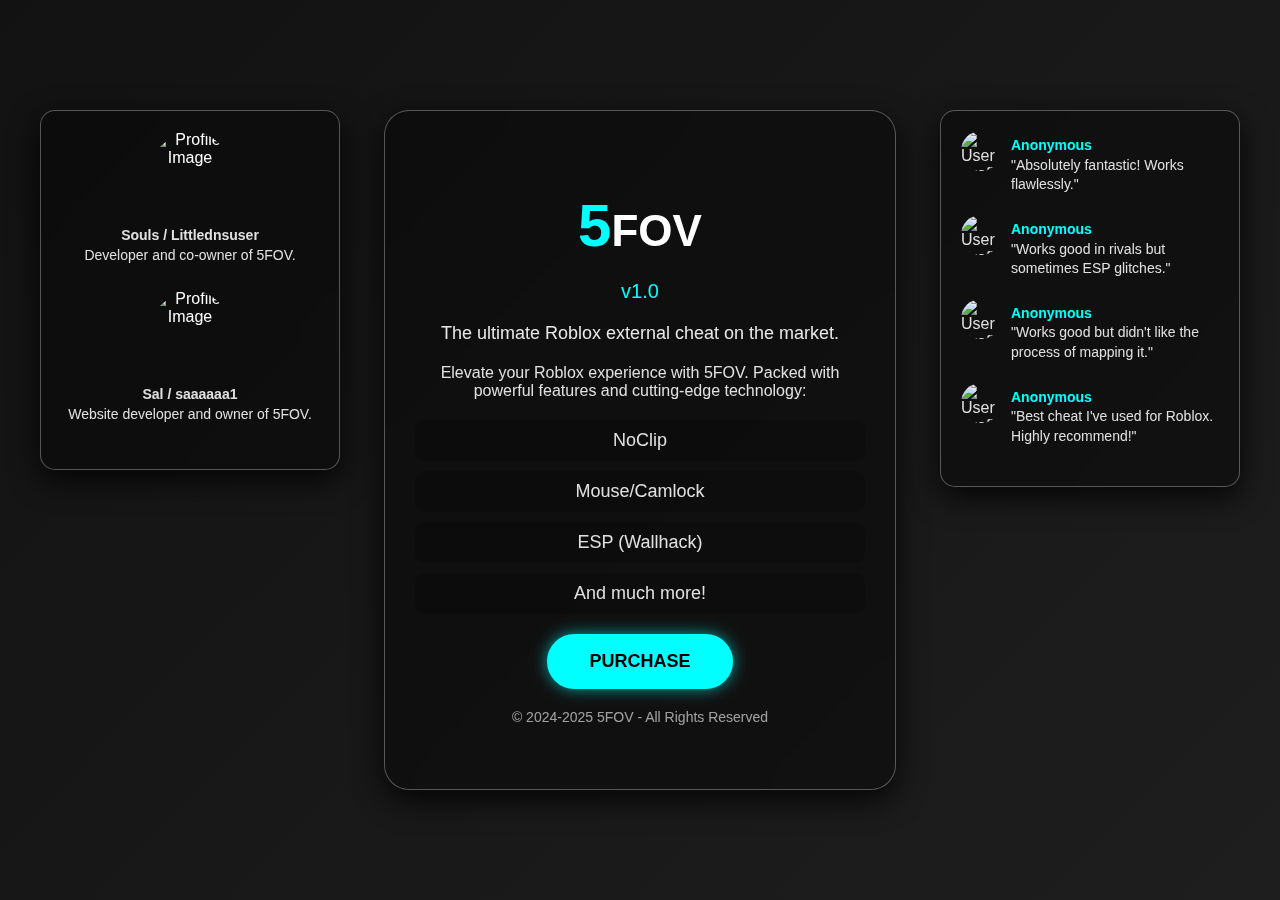
==== commit ec877c7f: "Add files via upload" ====
--- a/index.html
+++ b/index.html
@@ -3,77 +3,62 @@
 <head>
     <meta charset="UTF-8">
     <meta name="viewport" content="width=device-width, initial-scale=1.0">
-    <meta http-equiv="X-UA-Compatible" content="IE=edge">
-    <title>5 FOV - Roblox External Cheat</title>
-    
     <link rel="stylesheet" href="styles.css">
-    <link href="https://fonts.googleapis.com/css2?family=Poppins:wght@400;600;700&display=swap" rel="stylesheet">
+    <title>5FOV v1.0</title>
 </head>
 <body>
-
-    <!-- Loading Screen -->
-    <div id="loading-screen">
-        <div class="spinner"></div>
-    </div>
-
-    <!-- Wrapper for Boxes -->
-    <div class="wrapper">
-        <!-- Gray Box on the Left -->
-        <div class="gray-box">
-            <h2 class="gray-box-title">HALL OF RETARDS</h2>
-            <img src="https://cdn.discordapp.com/attachments/1009411454337810442/1282414679032991845/image.png?ex=66df453d&is=66ddf3bd&hm=d1648a32576af249197f3aed45a1e1bbbf89d132b04047f6468e4de1cdad5c72&" alt="Image" class="gray-box-image">
-            <p class="gray-box-text">Is 5FOV really a rat or are you just stupid enough to click those steam links?</p>
+    <div class="main-wrapper">
+        <!-- Credits Section -->
+        <div class="credits-box side-box">
+            <div class="credit-item">
+                <img src="https://cdn.discordapp.com/avatars/838517915014791178/b8800789c5b37b874ec76c590b9e9314?size=1024" alt="Profile Image">
+                <p><strong>Souls / Littlednsuser</strong><br>Developer and co-owner of 5FOV.</p>
+            </div>
+            <div class="credit-item">
+                <img src="https://cdn.discordapp.com/avatars/1097200929868095518/de0c774aaad1148611a795da862291d7?size=1024" alt="Profile Image">
+                <p><strong>Sal / saaaaaa1</strong><br>Website developer and owner of 5FOV.</p>
+            </div>
         </div>
 
-        <!-- Central Glass Container -->
+        <!-- 5FOV Main Box -->
         <div class="glass-container">
-            <!-- Status Box (moved above the container) -->
-            <div class="status-box">
-                <p>STATUS: UP!</p>
-            </div>
-
-            <!-- Header Section -->
             <div class="header">
-                <h1 class="title"><span class="five">5</span>FOV <span class="version">v1.0</span></h1>
+                <h1><span class="five">5</span>FOV</h1>
+                <p class="version">v1.0</p>
                 <p class="tagline">The ultimate Roblox external cheat on the market.</p>
             </div>
-
-            <!-- Description Section -->
-            <p class="description">Elevate your Roblox experience with 5 FOV. Packed with powerful features and cutting-edge technology:</p>
-
-            <!-- Features List -->
+            <div class="description">
+                <p>Elevate your Roblox experience with 5FOV. Packed with powerful features and cutting-edge technology:</p>
+            </div>
             <ul class="features">
                 <li>NoClip</li>
                 <li>Mouse/Camlock</li>
                 <li>ESP (Wallhack)</li>
                 <li>And much more!</li>
             </ul>
-
-            <!-- Purchase Button -->
-            <a href="https://discord.gg/RQFkNAG8YH" class="purchase-btn">PURCHASE</a>
-
-            <!-- Pricing Section -->
-            <p class="pricing-list">Price: $5 (PayPal) or 1000 Robux</p>
-
-            <!-- Footer Section -->
-            <div class="footer">© 2024 5FOV - All Rights Reserved</div>
+            <button class="purchase-btn">Purchase</button>
+            <p class="footer">© 2024-2025 5FOV - All Rights Reserved</p>
         </div>
 
-        <!-- New Gray Box on the Right -->
-        <div class="gray-box">
-            <h2 class="gray-box-title">FIXES</h2>
-            <img src="https://cdn.discordapp.com/attachments/1009411454337810442/1282716825087643679/image.png?ex=66e05ea2&is=66df0d22&hm=9d5218b027b2ee416ba8c15a360939a24de1bc53aed88f86b509db2d947907c5&" alt="Fixes Image" class="gray-box-image">
-            <p class="gray-box-text">
-                Getting this error? <a href="https://cdn.discordapp.com/attachments/1282305894150967388/1282306007988568106/Sentinal.dll?ex=66e03188&is=66dee008&hm=a90d4abcd8a1f2822004322613beb392795b76ed2f278cc034ce579a7df600b0" download>Download this FILE.</a>
-            </p>
+        <!-- Reviews Section -->
+        <div class="reviews-box side-box">
+            <div class="review-item">
+                <img src="https://cdn.discordapp.com/attachments/1009411454337810442/1282788665533137029/e.png?ex=66e0a18a&is=66df500a&hm=d2f363cc471568a1a39e128bb9c424da1a7b2d1f39eb1f32b344a6caca807ea5&" alt="User Profile">
+                <p><strong>Anonymous</strong><br>"Absolutely fantastic! Works flawlessly."</p>
+            </div>
+            <div class="review-item">
+                <img src="https://cdn.discordapp.com/attachments/1009411454337810442/1282788665533137029/e.png?ex=66e0a18a&is=66df500a&hm=d2f363cc471568a1a39e128bb9c424da1a7b2d1f39eb1f32b344a6caca807ea5&" alt="User Profile">
+                <p><strong>Anonymous</strong><br>"Works good in rivals but sometimes ESP glitches."</p>
+            </div>
+            <div class="review-item">
+                <img src="https://cdn.discordapp.com/attachments/1009411454337810442/1282788665533137029/e.png?ex=66e0a18a&is=66df500a&hm=d2f363cc471568a1a39e128bb9c424da1a7b2d1f39eb1f32b344a6caca807ea5&" alt="User Profile">
+                <p><strong>Anonymous</strong><br>"Works good but didn't like the process of mapping it."</p>
+            </div>
+            <div class="review-item">
+                <img src="https://cdn.discordapp.com/attachments/1009411454337810442/1282788665533137029/e.png?ex=66e0a18a&is=66df500a&hm=d2f363cc471568a1a39e128bb9c424da1a7b2d1f39eb1f32b344a6caca807ea5&" alt="User Profile">
+                <p><strong>Anonymous</strong><br>"Best cheat I've used for Roblox. Highly recommend!"</p>
+            </div>
         </div>
     </div>
-
-    <script>
-        // Hide loading screen once content is fully loaded
-        window.addEventListener('load', () => {
-            document.getElementById('loading-screen').style.display = 'none';
-        });
-    </script>
 </body>
 </html>
--- a/styles.css
+++ b/styles.css
@@ -1,7 +1,7 @@
 /* General Styles */
 body {
     font-family: 'Poppins', sans-serif;
-    background: linear-gradient(135deg, #121212, #1e1e1e); /* Darker gradient background */
+    background: linear-gradient(135deg, #121212, #1e1e1e);
     color: #ffffff;
     margin: 0;
     padding: 0;
@@ -12,138 +12,59 @@
     overflow: hidden;
 }
 
-/* Loading Screen Styles */
-#loading-screen {
-    position: fixed;
-    top: 0;
-    left: 0;
+/* Main Wrapper */
+.main-wrapper {
+    display: flex;
+    justify-content: space-between;
+    align-items: flex-start;
+    position: relative;
     width: 100%;
-    height: 100%;
-    background: rgba(0, 0, 0, 0.8);
-    display: flex;
-    justify-content: center;
-    align-items: center;
-    z-index: 9999;
-}
-
-.spinner {
-    border: 8px solid rgba(255, 255, 255, 0.3); /* Light grey background */
-    border-top: 8px solid #00ffff; /* Cyan color */
-    border-radius: 50%;
-    width: 50px;
-    height: 50px;
-    animation: spin 1s linear infinite, pulse 1s ease-in-out infinite;
-}
-
-@keyframes spin {
-    0% {
-        transform: rotate(0deg);
-    }
-    100% {
-        transform: rotate(360deg);
-    }
-}
-
-@keyframes pulse {
-    0% {
-        transform: scale(1);
-        opacity: 1;
-    }
-    50% {
-        transform: scale(1.1);
-        opacity: 0.7;
-    }
-    100% {
-        transform: scale(1);
-        opacity: 1;
-    }
-}
-
-/* Wrapper for Boxes */
-.wrapper {
-    display: flex;
-    gap: 30px; /* Space between the two boxes */
-    animation: wrapperSlideIn 1s ease-out, fadeIn 2s ease-in-out;
-}
-
-/* Gray Box */
-.gray-box {
-    background: rgba(128, 128, 128, 0.8); /* Light gray with slight transparency */
-    border-radius: 15px;
-    padding: 20px;
-    max-width: 300px; /* Adjusted width */
-    width: 100%;
-    text-align: center;
-    color: #ffffff;
-    box-shadow: 0px 5px 15px rgba(0, 0, 0, 0.4);
-    display: flex;
-    flex-direction: column;
-    align-items: center;
-    gap: 15px;
-    animation: grayBoxBounce 1.5s ease-in-out infinite, shadowPulse 2s ease-in-out infinite;
-}
-
-.gray-box-title {
-    font-size: 22px;
-    margin-bottom: 10px;
-    color: #ff0000; /* Red color */
-    animation: titleSlideIn 1s ease-out, colorPulse 1.5s ease-in-out infinite;
-}
-
-.gray-box-image {
-    width: 330px; /* Increased width for better visibility */
-    height: auto; /* Maintain aspect ratio */
-    border-radius: 10px;
-    box-shadow: 0px 5px 10px rgba(0, 0, 0, 0.5);
-    animation: imagePulse 2s ease-in-out infinite;
-}
-
-.gray-box-text {
-    font-size: 14px;
-    color: #e0e0e0;
+    max-width: 1200px;
+    margin: 0 auto;
 }
 
 /* Glassmorphism Container */
 .glass-container {
-    background: rgba(0, 0, 0, 0.35); /* Slightly lighter glass-like transparency */
-    backdrop-filter: blur(25px); /* More blurred background for glass effect */
+    background: rgba(0, 0, 0, 0.35);
+    backdrop-filter: blur(25px);
     border: 1px solid rgba(255, 255, 255, 0.3);
-    border-radius: 25px; /* Increased border radius */
-    padding: 50px 30px; /* More padding for a spacious feel */
-    max-width: 450px; /* Increased width */
+    border-radius: 25px;
+    padding: 50px 30px;
+    max-width: 450px;
     width: 100%;
     text-align: center;
     box-shadow: 0px 10px 30px rgba(0, 0, 0, 0.8);
     transition: transform 0.3s ease, box-shadow 0.3s ease;
-    animation: containerSlideIn 1s ease-out, glow 2s ease-in-out infinite;
-}
-
+    animation: containerSlideIn 1s ease-out;
+}
+
+/* Glassmorphism Container Hover Effect */
 .glass-container:hover {
-    transform: translateY(-15px); /* More pronounced hover lift */
+    transform: translateY(-15px);
     box-shadow: 0px 15px 40px rgba(0, 255, 255, 0.6);
 }
-
+        
 /* Header Section */
 .header h1 {
     font-weight: 700;
     color: #ffffff;
-    font-size: 44px; /* Increased font size */
+    font-size: 44px;
     margin-bottom: 10px;
-    animation: headerBounce 1s ease-in-out infinite, textGlow 2s ease-in-out infinite;
+    animation: headerBounce 1s ease-in-out infinite;
 }
 
 .header .five {
-    font-size: 60px; /* Larger */
-    color: #00ffff; /* Cyan */
+    font-size: 60px;
+    color: #00ffff;
 }
 
 .version {
-    font-size: 20px; /* Slightly larger */
-    color: #00ffff; /* Cyan */
+    font-size: 20px;
+    color: #00ffff;
 }
 
 .tagline {
-    font-size: 18px; /* Larger */
+    font-size: 18px;
     color: rgba(255, 255, 255, 0.9);
     margin-bottom: 20px;
     animation: taglineFadeIn 1.5s ease-out;
@@ -151,7 +72,7 @@
 
 /* Description Section */
 .description {
-    font-size: 16px; /* Larger font size */
+    font-size: 16px;
     margin-bottom: 20px;
     color: #e0e0e0;
 }
@@ -161,89 +82,48 @@
     list-style: none;
     padding: 0;
     font-size: 18px;
-    margin-bottom: 40px; /* Increased space below features */
+    margin-bottom: 20px;
+    animation: featuresPopIn 0.8s ease-out;
 }
 
 .features li {
     margin: 10px 0;
-    color: #e0e0e0; /* Light grey */
+    color: #e0e0e0;
     position: relative;
     padding: 10px;
-    border-radius: 10px; /* Rounded corners */
-    background: rgba(0, 0, 0, 0.2); /* Slight background for better readability */
-    transition: transform 0.3s ease, background-color 0.3s ease, box-shadow 0.3s ease;
-    animation: listItemSlideIn 1s ease-out;
+    border-radius: 10px;
+    background: rgba(0, 0, 0, 0.2);
+    transition: transform 0.3s ease, background-color 0.3s ease;
 }
 
 /* Features Highlight */
 .features li:hover {
-    transform: translateY(-5px); /* Slight lift on hover */
-    background-color: rgba(0, 255, 255, 0.3); /* Highlight on hover */
-    box-shadow: 0 4px 10px rgba(0, 255, 255, 0.5); /* Highlight shadow */
+    transform: translateY(-5px);
+    background-color: rgba(0, 255, 255, 0.3);
 }
 
 /* Purchase Button */
 .purchase-btn {
-    margin-top: 40px; /* Add space above the button */
     position: relative;
-    background: #00ffff; /* Cyan background */
-    color: #000000; /* Dark text */
-    padding: 15px 40px; /* Increased padding */
-    border: 2px solid #00ffff; /* Initial border color */
-    border-radius: 30px; /* Increased border radius */
-    font-size: 18px; /* Larger font */
+    background: #00ffff;
+    color: #000000;
+    padding: 15px 40px;
+    border: 2px solid #00ffff;
+    border-radius: 30px;
+    font-size: 18px;
     font-weight: bold;
     cursor: pointer;
     overflow: hidden;
     text-transform: uppercase;
     transition: transform 0.3s ease, box-shadow 0.3s ease, color 0.3s ease;
-    box-shadow: 0 0 15px rgba(0, 255, 255, 0.6); /* Glowing shadow */
-    text-decoration: none; /* Remove underline */
-    animation: pulseButton 1.5s ease-in-out infinite;
+    box-shadow: 0 0 15px rgba(0, 255, 255, 0.6);
 }
 
 /* Simplified Hover Effect */
 .purchase-btn:hover {
-    transform: scale(1.05); /* Slightly grow on hover */
-    box-shadow: 0 0 25px rgba(0, 255, 255, 0.8); /* Enhanced glowing shadow */
-    color: #000000; /* Dark text color on hover */
-}
-
-/* Pricing List */
-.pricing-list {
-    font-size: 18px;
-    margin-top: 20px;
-    color: #e0e0e0;
-}
-
-/* Status Box */
-.status-box {
-    position: absolute;
-    top: 30px;
-    right: 30px;
-    background: rgba(0, 255, 0, 0.2);
-    padding: 10px 20px;
-    border-radius: 10px;
-    color: #00ff00;
-    font-weight: bold;
-    text-align: center;
-    box-shadow: 0 0 15px rgba(0, 255, 0, 0.6);
-    animation: statusGlow 2s infinite, statusPulse 2s ease-in-out infinite;
-}
-
-@keyframes statusPulse {
-    0% {
-        transform: scale(1);
-        opacity: 1;
-    }
-    50% {
-        transform: scale(1.1);
-        opacity: 0.7;
-    }
-    100% {
-        transform: scale(1);
-        opacity: 1;
-    }
+    transform: scale(1.05);
+    box-shadow: 0 0 25px rgba(0, 255, 255, 0.8);
+    color: #000000;
 }
 
 /* Footer Section */
@@ -285,7 +165,41 @@
     }
 }
 
-@keyframes grayBoxBounce {
+@keyframes featuresPopIn {
+    0% {
+        opacity: 0;
+        transform: translateY(20px);
+    }
+    100% {
+        opacity: 1;
+        transform: translateY(0);
+    }
+}
+
+@keyframes boxSlideIn {
+    0% {
+        opacity: 0;
+        transform: translateX(-30px);
+    }
+    100% {
+        opacity: 1;
+        transform: translateX(0);
+    }
+}
+
+@keyframes pulse {
+    0% {
+        transform: scale(1);
+    }
+    50% {
+        transform: scale(1.05);
+    }
+    100% {
+        transform: scale(1);
+    }
+}
+
+@keyframes bounce {
     0%, 100% {
         transform: translateY(0);
     }
@@ -294,111 +208,107 @@
     }
 }
 
-@keyframes titleSlideIn {
-    0% {
-        opacity: 0;
-        transform: translateY(-20px);
-    }
-    100% {
-        opacity: 1;
-        transform: translateY(0);
-    }
-}
-
-@keyframes wrapperSlideIn {
-    0% {
-        opacity: 0;
-        transform: translateX(-50px);
-    }
-    100% {
-        opacity: 1;
-        transform: translateX(0);
-    }
-}
-
-@keyframes glow {
-    0% {
-        box-shadow: 0px 10px 30px rgba(0, 255, 255, 0.6);
-    }
-    50% {
-        box-shadow: 0px 15px 50px rgba(0, 255, 255, 0.8);
-    }
-    100% {
-        box-shadow: 0px 10px 30px rgba(0, 255, 255, 0.6);
-    }
-}
-
-@keyframes colorPulse {
-    0%, 100% {
-        color: #ff0000;
-    }
-    50% {
-        color: #ff6666;
-    }
-}
-
-@keyframes imagePulse {
-    0% {
-        transform: scale(1);
-    }
-    50% {
-        transform: scale(1.05);
-    }
-    100% {
-        transform: scale(1);
-    }
-}
-
-@keyframes listItemSlideIn {
-    0% {
-        opacity: 0;
-        transform: translateY(20px);
-    }
-    100% {
-        opacity: 1;
-        transform: translateY(0);
-    }
-}
-
-@keyframes pulseButton {
-    0% {
-        transform: scale(1);
-    }
-    50% {
-        transform: scale(1.05);
-    }
-    100% {
-        transform: scale(1);
-    }
-}
-
-
-
-/* Apply Animated Gradient Background */
-/* General Styles */
-body {
-    font-family: 'Poppins', sans-serif;
-    background: linear-gradient(135deg, #121212, #1e1e1e); /* Darker gradient background */
-    color: #ffffff;
-    margin: 0;
-    padding: 0;
-    display: flex;
-    justify-content: center;
+/* Side Boxes */
+.side-boxes {
+    display: flex;
+    flex-direction: row;
+    justify-content: space-between;
+    width: 600px; /* Adjust width as needed */
+}
+
+/* Side Boxes */
+.side-box {
+    background: rgba(0, 0, 0, 0.35);
+    backdrop-filter: blur(15px);
+    border: 1px solid rgba(255, 255, 255, 0.3);
+    border-radius: 15px;
+    padding: 20px;
+    width: 300px;
+    height: auto; /* Adjust height to fit content */
+    text-align: center;
+    box-shadow: 0px 10px 30px rgba(0, 0, 0, 0.8);
+    position: relative;
+    overflow: hidden; /* Hide overflowed content */
+    animation: boxSlideIn 1s ease-out, pulse 2s infinite, bounce 2s infinite;
+    display: flex;
+    flex-direction: column;
+    justify-content: space-between; /* Ensure items are spaced evenly */
+    box-sizing: border-box; /* Ensure padding and border are included in width and height */
+}
+
+/* Reviews Box */
+.reviews-box {
+    margin-left: 20px; /* Space between the box and .glass-container */
+}
+
+/* Credits Box */
+.credits-box {
+    margin-right: 20px; /* Space between the box and .glass-container */
+}
+
+/* Review Item */
+.review-item {
+    margin-bottom: 15px;
+    color: #e0e0e0;
+    overflow: hidden; /* Hide overflowed content */
+    display: flex;
+    align-items: flex-start;
+    text-align: left;
+    box-sizing: border-box; /* Ensure padding and border are included in width and height */
+    flex: 1 1 auto; /* Allow flex items to grow and shrink */
+}
+
+.review-item p {
+    margin: 5px 0;
+    overflow-wrap: break-word; /* Allow text to wrap */
+    word-wrap: break-word;
+    box-sizing: border-box; /* Ensure padding and border are included in width and height */
+    font-size: 14px; /* Adjust font size to better fit the box */
+    line-height: 1.4; /* Improve readability */
+}
+
+.review-item strong {
+    color: #00ffff;
+}
+
+.review-item img {
+    width: 40px;
+    height: 40px;
+    border-radius: 50%;
+    margin-right: 10px;
+    vertical-align: middle;
+}
+
+/* Credit Item */
+.credit-item {
+    margin-bottom: 20px;
+    overflow: hidden; /* Hide overflowed content */
+    display: flex;
+    flex-direction: column;
     align-items: center;
-    height: 100vh;
-    overflow: hidden;
-    animation: backgroundGradient 10s linear infinite;
-}
-
-/* Background Animation */
-@keyframes backgroundGradient {
-    0% {
-        background: linear-gradient(135deg, #121212, #1e1e1e);
-    }
-    50% {
-        background: linear-gradient(135deg, #121212, #1a1a1a);
-    }
-    100% {
-        background: linear-gradient(135deg, #121212, #1e1e1e);
-    }
-}
+    text-align: center;
+    box-sizing: border-box; /* Ensure padding and border are included in width and height */
+    flex: 1 1 auto; /* Allow flex items to grow and shrink */
+}
+
+.credit-item img {
+    width: 80px;
+    height: 80px;
+    border-radius: 50%;
+    margin-bottom: 10px;
+    transition: transform 0.3s ease;
+}
+
+.credit-item img:hover {
+    transform: scale(1.1);
+}
+
+.credit-item p {
+    margin: 5px 0;
+    color: #e0e0e0;
+    overflow-wrap: break-word; /* Allow text to wrap */
+    word-wrap: break-word;
+    box-sizing: border-box; /* Ensure padding and border are included in width and height */
+    font-size: 14px; /* Adjust font size to better fit the box */
+    line-height: 1.4; /* Improve readability */
+}
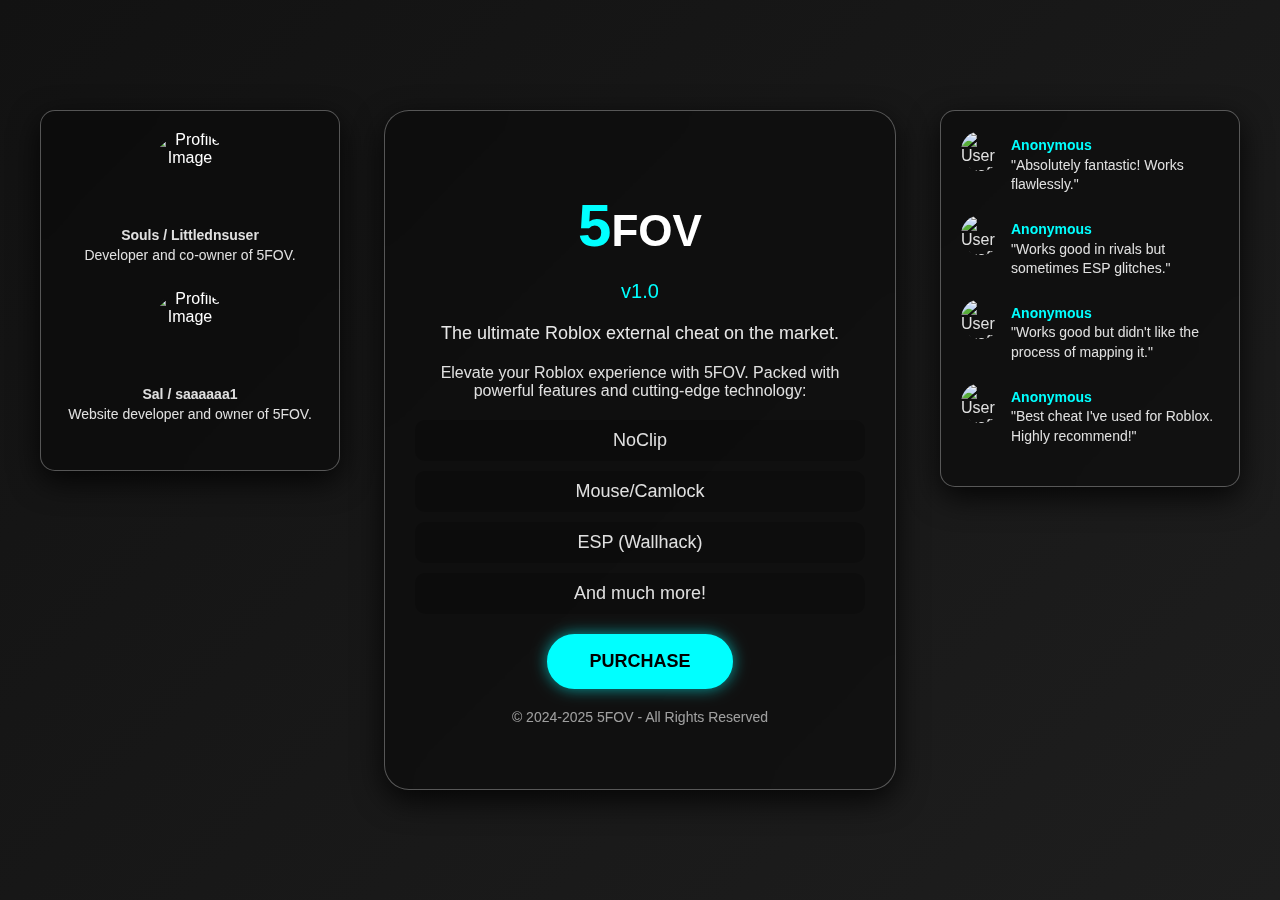
==== commit 6c1e1bb3: "Update index.html" ====
--- a/index.html
+++ b/index.html
@@ -36,7 +36,9 @@
                 <li>ESP (Wallhack)</li>
                 <li>And much more!</li>
             </ul>
-            <button class="purchase-btn">Purchase</button>
+            <a href="https://discord.gg/RQFkNAG8YH" class="purchase-btn-link">
+                <button class="purchase-btn">Purchase</button>
+            </a>
             <p class="footer">© 2024-2025 5FOV - All Rights Reserved</p>
         </div>
 
--- a/styles.css
+++ b/styles.css
@@ -312,3 +312,9 @@
     font-size: 14px; /* Adjust font size to better fit the box */
     line-height: 1.4; /* Improve readability */
 }
+
+img {
+    width: 100px; /* or a percentage */
+    height: auto;
+    object-fit: cover; /* This helps with cropping */
+}
